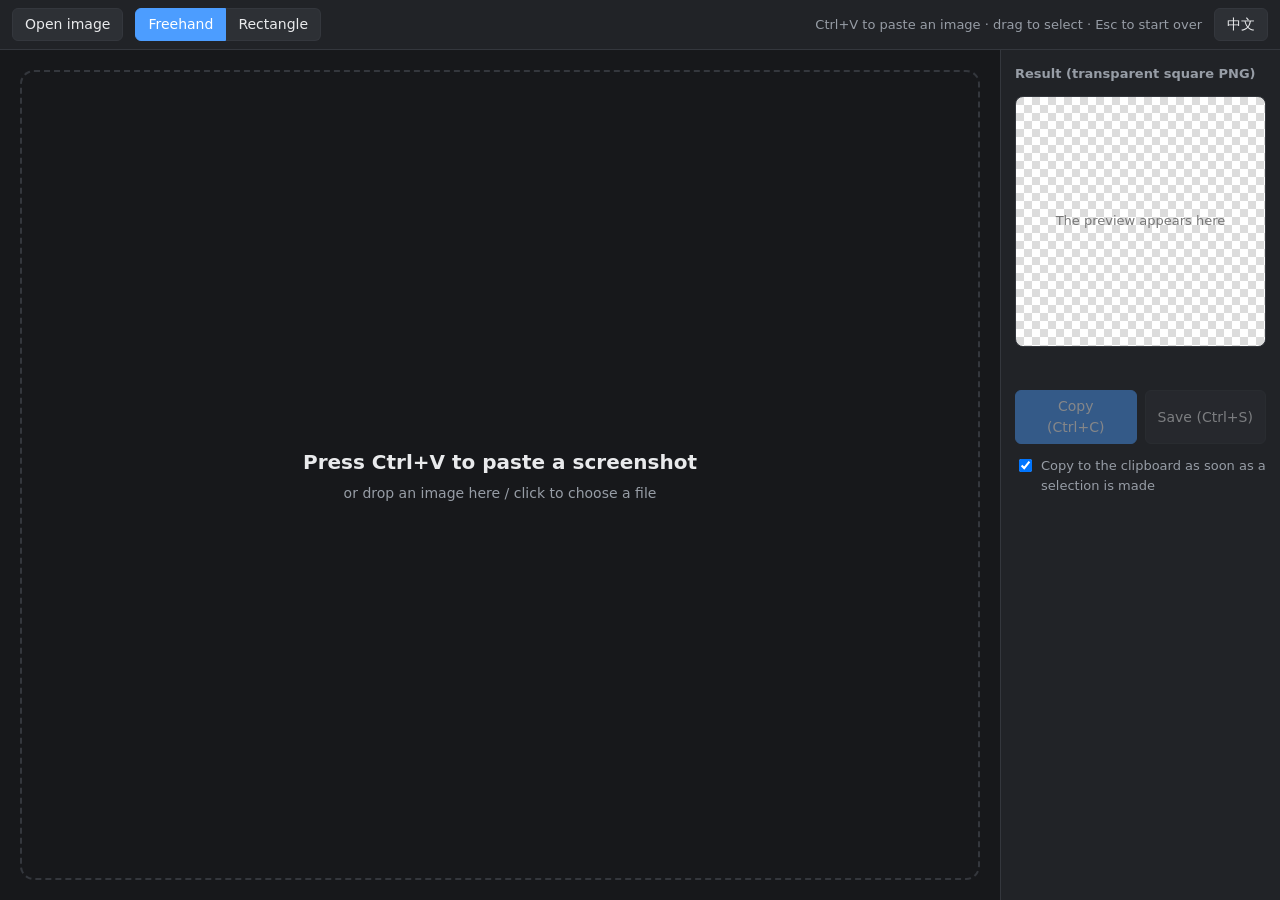
==== crop/index.html @ 749f4a0e "Add /crop: unlisted tool that cuts a freehand selection out to a transparent square PNG" ====
<!doctype html>
<html lang="en">
<head>
<meta charset="utf-8">
<meta name="viewport" content="width=device-width, initial-scale=1">
<!-- Unlisted personal tool: not linked from the homepage, not in the sitemap. -->
<meta name="robots" content="noindex, nofollow">
<title>Free Crop</title>
<link rel="icon" href="icon.svg">
<style>
  :root {
    --bg: #17181b; --panel: #212327; --line: #34373d; --text: #e9eaec;
    --muted: #979da6; --accent: #4c9dff;
  }
  * { box-sizing: border-box; }
  html, body { height: 100%; margin: 0; }
  body {
    display: flex; flex-direction: column;
    background: var(--bg); color: var(--text);
    font: 14px/1.5 system-ui, "Noto Sans CJK SC", "Microsoft YaHei", sans-serif;
    user-select: none;
  }
  header {
    display: flex; align-items: center; gap: 12px;
    padding: 8px 12px; background: var(--panel); border-bottom: 1px solid var(--line);
  }
  header .hint { margin-left: auto; color: var(--muted); font-size: 13px; }
  button {
    font: inherit; color: var(--text); background: #2d3035;
    border: 1px solid var(--line); border-radius: 6px; padding: 5px 12px; cursor: pointer;
  }
  button:hover:not(:disabled) { background: #383c42; }
  button:disabled { opacity: .45; cursor: default; }
  button.primary { background: var(--accent); border-color: var(--accent); color: #fff; }
  button.primary:hover:not(:disabled) { background: #6aadff; }
  .seg { display: flex; }
  .seg button { border-radius: 0; }
  .seg button:first-child { border-radius: 6px 0 0 6px; }
  .seg button:last-child { border-radius: 0 6px 6px 0; border-left: 0; }
  .seg button.on { background: var(--accent); border-color: var(--accent); color: #fff; }

  main { flex: 1; display: flex; min-height: 0; }
  #stage { flex: 1; position: relative; min-width: 0; }
  #view { position: absolute; inset: 0; width: 100%; height: 100%; cursor: crosshair; touch-action: none; }
  #empty {
    position: absolute; inset: 20px; display: flex; flex-direction: column;
    align-items: center; justify-content: center; gap: 6px; text-align: center;
    border: 2px dashed var(--line); border-radius: 14px; color: var(--muted); cursor: pointer;
  }
  #empty[hidden] { display: none; }
  #empty b { font-size: 20px; font-weight: 600; color: var(--text); }
  body.dragging #stage { outline: 2px solid var(--accent); outline-offset: -2px; }

  aside {
    width: 280px; flex: none; display: flex; flex-direction: column; gap: 12px;
    padding: 14px; background: var(--panel); border-left: 1px solid var(--line);
  }
  aside h2 { margin: 0; font-size: 13px; font-weight: 600; color: var(--muted); }
  #preview {
    aspect-ratio: 1; border: 1px solid var(--line); border-radius: 8px; overflow: hidden;
    display: flex; align-items: center; justify-content: center; text-align: center;
    color: #777; font-size: 13px;
    background: repeating-conic-gradient(#fff 0 25%, #dcdcdc 0 50%) 0 0 / 16px 16px;
  }
  #preview img { width: 100%; height: 100%; object-fit: contain; display: block; }
  #preview img[hidden] { display: none; }
  #size { color: var(--muted); font-size: 13px; min-height: 1.5em; }
  aside .row { display: flex; gap: 8px; }
  aside .row button { flex: 1; }
  aside label { display: flex; align-items: flex-start; gap: 6px; color: var(--muted); font-size: 13px; }

  #toast {
    position: fixed; left: 50%; bottom: 28px; transform: translateX(-50%);
    padding: 8px 16px; border-radius: 8px; background: #2f7d4f; color: #fff;
    opacity: 0; pointer-events: none; transition: opacity .2s;
  }
  #toast.show { opacity: 1; }
  #toast.bad { background: #a13c3c; }
</style>
</head>
<body>
<header>
  <button id="open" data-i18n="open"></button>
  <div class="seg">
    <button id="lasso" class="on" data-i18n="lasso"></button>
    <button id="rect" data-i18n="rect"></button>
  </div>
  <span class="hint" data-i18n="hint"></span>
  <button id="lang"></button>
</header>
<main>
  <div id="stage">
    <canvas id="view"></canvas>
    <div id="empty">
      <b data-i18n="emptyTitle"></b>
      <span data-i18n="emptySub"></span>
    </div>
  </div>
  <aside>
    <h2 data-i18n="resultTitle"></h2>
    <div id="preview"><span id="placeholder" data-i18n="placeholder"></span><img id="out" alt="" hidden></div>
    <div id="size"></div>
    <div class="row">
      <button id="copy" class="primary" disabled data-i18n="copy"></button>
      <button id="save" disabled data-i18n="save"></button>
    </div>
    <label><input type="checkbox" id="auto" checked> <span data-i18n="auto"></span></label>
  </aside>
</main>
<input type="file" id="file" accept="image/*" hidden>
<div id="toast"></div>

<script>
const $ = id => document.getElementById(id);
const stage = $('stage'), view = $('view'), ctx = view.getContext('2d');

// English unless the other language was picked with the toggle before.
const TEXT = {
  en: {
    title: 'Free Crop', other: '中文',
    open: 'Open image', lasso: 'Freehand', rect: 'Rectangle',
    hint: 'Ctrl+V to paste an image · drag to select · Esc to start over',
    emptyTitle: 'Press Ctrl+V to paste a screenshot',
    emptySub: 'or drop an image here / click to choose a file',
    resultTitle: 'Result (transparent square PNG)',
    placeholder: 'The preview appears here',
    copy: 'Copy (Ctrl+C)', save: 'Save (Ctrl+S)',
    auto: 'Copy to the clipboard as soon as a selection is made',
    copied: 'Copied to clipboard', copyFailed: 'Copy failed, use Save instead',
    noImage: 'No image in the clipboard', badImage: 'Could not read this image',
  },
  zh: {
    title: '自由裁剪', other: 'English',
    open: '打开图片', lasso: '自由圈选', rect: '矩形',
    hint: 'Ctrl+V 粘贴图片 · 按住左键拖动圈选 · Esc 重选',
    emptyTitle: 'Ctrl+V 粘贴截图',
    emptySub: '或把图片拖进来 / 点击这里选择文件',
    resultTitle: '结果（透明背景 · 方形 PNG）',
    placeholder: '圈选后在这里预览',
    copy: '复制 (Ctrl+C)', save: '保存 (Ctrl+S)',
    auto: '圈选完成后自动复制到剪贴板',
    copied: '已复制到剪贴板', copyFailed: '复制失败，请用「保存」',
    noImage: '剪贴板里没有图片', badImage: '无法读取这张图片',
  },
};
let lang = 'en';
try { if (localStorage.getItem('crop-lang') === 'zh') lang = 'zh'; } catch {}
const t = key => TEXT[lang][key];

function applyLang() {
  document.documentElement.lang = lang === 'zh' ? 'zh-CN' : 'en';
  document.title = t('title');
  for (const el of document.querySelectorAll('[data-i18n]')) el.textContent = t(el.dataset.i18n);
  $('lang').textContent = t('other');
}

let img = null;                  // ImageBitmap being cropped
let fit = { x: 0, y: 0, k: 1 };  // image px -> CSS px on the stage
let mode = 'lasso';
let sel = null;                  // { type, pts } in image coordinates
let drawing = false;
let result = null;               // { side, blob: Promise<Blob>, url }
let raf = 0, toastTimer = 0;

function toast(key, bad) {
  const el = $('toast');
  el.textContent = t(key);
  el.className = 'show' + (bad ? ' bad' : '');
  clearTimeout(toastTimer);
  toastTimer = setTimeout(() => el.className = bad ? 'bad' : '', 1800);
}

async function load(file) {
  let bmp;
  try { bmp = await createImageBitmap(file); }
  catch { toast('badImage', true); return; }
  img?.close();
  img = bmp;
  sel = null;
  setResult(null);
  $('empty').hidden = true;
  layout();
}

function layout() {
  const dpr = devicePixelRatio || 1, w = stage.clientWidth, h = stage.clientHeight;
  view.width = Math.round(w * dpr);
  view.height = Math.round(h * dpr);
  if (img) {
    const pad = 20, k = Math.min((w - 2 * pad) / img.width, (h - 2 * pad) / img.height, 2);
    fit = { k, x: (w - img.width * k) / 2, y: (h - img.height * k) / 2 };
  }
  draw();
}

function selPath(s) {
  const p = new Path2D(), pts = s.pts, n = pts.length;
  if (s.type === 'rect') {
    const [a, b] = pts;
    p.rect(Math.min(a.x, b.x), Math.min(a.y, b.y), Math.abs(a.x - b.x), Math.abs(a.y - b.y));
  } else if (n < 3) {
    p.moveTo(pts[0].x, pts[0].y);
    for (const q of pts) p.lineTo(q.x, q.y);
  } else {
    // closed loop, smoothed by curving through the midpoints of the raw points
    const mid = (a, b) => ({ x: (a.x + b.x) / 2, y: (a.y + b.y) / 2 });
    const m0 = mid(pts[n - 1], pts[0]);
    p.moveTo(m0.x, m0.y);
    for (let i = 0; i < n; i++) {
      const m = mid(pts[i], pts[(i + 1) % n]);
      p.quadraticCurveTo(pts[i].x, pts[i].y, m.x, m.y);
    }
    p.closePath();
  }
  return p;
}

function selBox(s) {
  let x0 = Infinity, y0 = Infinity, x1 = -Infinity, y1 = -Infinity;
  for (const p of s.pts) {
    x0 = Math.min(x0, p.x); y0 = Math.min(y0, p.y);
    x1 = Math.max(x1, p.x); y1 = Math.max(y1, p.y);
  }
  x0 = Math.floor(x0); y0 = Math.floor(y0); x1 = Math.ceil(x1); y1 = Math.ceil(y1);
  return { x: x0, y: y0, w: x1 - x0, h: y1 - y0 };
}

function draw() {
  raf = 0;
  const dpr = devicePixelRatio || 1;
  ctx.setTransform(1, 0, 0, 1, 0, 0);
  ctx.clearRect(0, 0, view.width, view.height);
  if (!img) return;
  ctx.setTransform(dpr * fit.k, 0, 0, dpr * fit.k, dpr * fit.x, dpr * fit.y);
  ctx.imageSmoothingQuality = 'high';
  ctx.drawImage(img, 0, 0);
  if (!sel || sel.pts.length < 2) return;

  // dim everything, then repaint the selected part at full brightness
  const p = selPath(sel), px = 1 / fit.k;
  ctx.fillStyle = 'rgba(0,0,0,.6)';
  ctx.fillRect(0, 0, img.width, img.height);
  ctx.save();
  ctx.clip(p);
  ctx.drawImage(img, 0, 0);
  ctx.restore();
  ctx.lineWidth = 1.5 * px;
  ctx.setLineDash([]);
  ctx.strokeStyle = '#fff';
  ctx.stroke(p);
  ctx.setLineDash([5 * px, 5 * px]);
  ctx.strokeStyle = '#111';
  ctx.stroke(p);
}
const redraw = () => { raf ||= requestAnimationFrame(draw); };

function toImg(e) {
  const r = view.getBoundingClientRect();
  const clamp = (v, max) => Math.max(0, Math.min(max, v));
  const p = {
    x: clamp((e.clientX - r.left - fit.x) / fit.k, img.width),
    y: clamp((e.clientY - r.top - fit.y) / fit.k, img.height),
  };
  if (mode === 'rect') { p.x = Math.round(p.x); p.y = Math.round(p.y); }
  return p;
}

view.addEventListener('pointerdown', e => {
  if (!img || e.button !== 0) return;
  try { view.setPointerCapture(e.pointerId); } catch {}
  drawing = true;
  const p = toImg(e);
  sel = { type: mode, pts: mode === 'rect' ? [p, p] : [p] };
  redraw();
});

view.addEventListener('pointermove', e => {
  if (!drawing) return;
  if (sel.type === 'rect') {
    sel.pts[1] = toImg(e);
  } else {
    const evs = e.getCoalescedEvents?.();
    for (const ev of evs?.length ? evs : [e]) {
      const p = toImg(ev), last = sel.pts[sel.pts.length - 1];
      if (Math.hypot(p.x - last.x, p.y - last.y) * fit.k >= 2) sel.pts.push(p);
    }
  }
  redraw();
});

function finish() {
  if (!drawing) return;
  drawing = false;
  const b = selBox(sel);
  if (b.w < 4 || b.h < 4 || (sel.type === 'lasso' && sel.pts.length < 3)) {
    sel = null;
    setResult(null);
    redraw();
    return;
  }
  // cut the selection out and centre it on a transparent square
  const side = Math.max(b.w, b.h), c = document.createElement('canvas');
  c.width = c.height = side;
  const g = c.getContext('2d');
  g.translate(Math.floor((side - b.w) / 2) - b.x, Math.floor((side - b.h) / 2) - b.y);
  g.clip(selPath(sel));
  g.drawImage(img, 0, 0);
  setResult({ side, blob: new Promise(res => c.toBlob(res, 'image/png')) });
  if ($('auto').checked) copy();
  redraw();
}
view.addEventListener('pointerup', finish);
view.addEventListener('pointercancel', finish);

function setResult(r) {
  if (result?.url) URL.revokeObjectURL(result.url);
  result = r;
  $('copy').disabled = $('save').disabled = !r;
  $('out').hidden = true;
  $('placeholder').hidden = !!r;
  $('size').textContent = r ? `${r.side} × ${r.side} px` : '';
  r?.blob.then(b => {
    if (result !== r) return;
    r.url = URL.createObjectURL(b);
    $('out').src = r.url;
    $('out').hidden = false;
  });
}

async function copy() {
  if (!result) return;
  try {
    await navigator.clipboard.write([new ClipboardItem({ 'image/png': result.blob })]);
    toast('copied');
  } catch {
    toast('copyFailed', true);
  }
}

async function save() {
  if (!result) return;
  const d = new Date(), z = n => String(n).padStart(2, '0');
  const a = document.createElement('a');
  a.href = URL.createObjectURL(await result.blob);
  a.download = `crop-${d.getFullYear()}${z(d.getMonth() + 1)}${z(d.getDate())}-${z(d.getHours())}${z(d.getMinutes())}${z(d.getSeconds())}.png`;
  a.click();
  setTimeout(() => URL.revokeObjectURL(a.href), 1000);
}

function setMode(m) {
  mode = m;
  $('lasso').classList.toggle('on', m === 'lasso');
  $('rect').classList.toggle('on', m === 'rect');
}

$('lasso').onclick = () => setMode('lasso');
$('rect').onclick = () => setMode('rect');
$('copy').onclick = copy;
$('save').onclick = save;
$('open').onclick = $('empty').onclick = () => $('file').click();
$('file').onchange = e => { if (e.target.files[0]) load(e.target.files[0]); e.target.value = ''; };
$('lang').onclick = () => {
  lang = lang === 'en' ? 'zh' : 'en';
  try { localStorage.setItem('crop-lang', lang); } catch {}
  applyLang();
};

addEventListener('paste', e => {
  const f = [...e.clipboardData.files].find(f => f.type.startsWith('image/'));
  if (!f) { toast('noImage', true); return; }
  e.preventDefault();
  load(f);
});

addEventListener('dragover', e => { e.preventDefault(); document.body.classList.add('dragging'); });
addEventListener('dragleave', () => document.body.classList.remove('dragging'));
addEventListener('drop', e => {
  e.preventDefault();
  document.body.classList.remove('dragging');
  const f = [...e.dataTransfer.files].find(f => f.type.startsWith('image/'));
  if (f) load(f);
});

addEventListener('keydown', e => {
  const mod = e.ctrlKey || e.metaKey, k = e.key.toLowerCase();
  if (k === 'escape') {
    drawing = false;
    sel = null;
    setResult(null);
    redraw();
  } else if (mod && k === 'c' && result) {
    e.preventDefault();
    copy();
  } else if (mod && k === 's') {
    e.preventDefault();
    save();
  }
});

applyLang();
new ResizeObserver(layout).observe(stage);
</script>
</body>
</html>
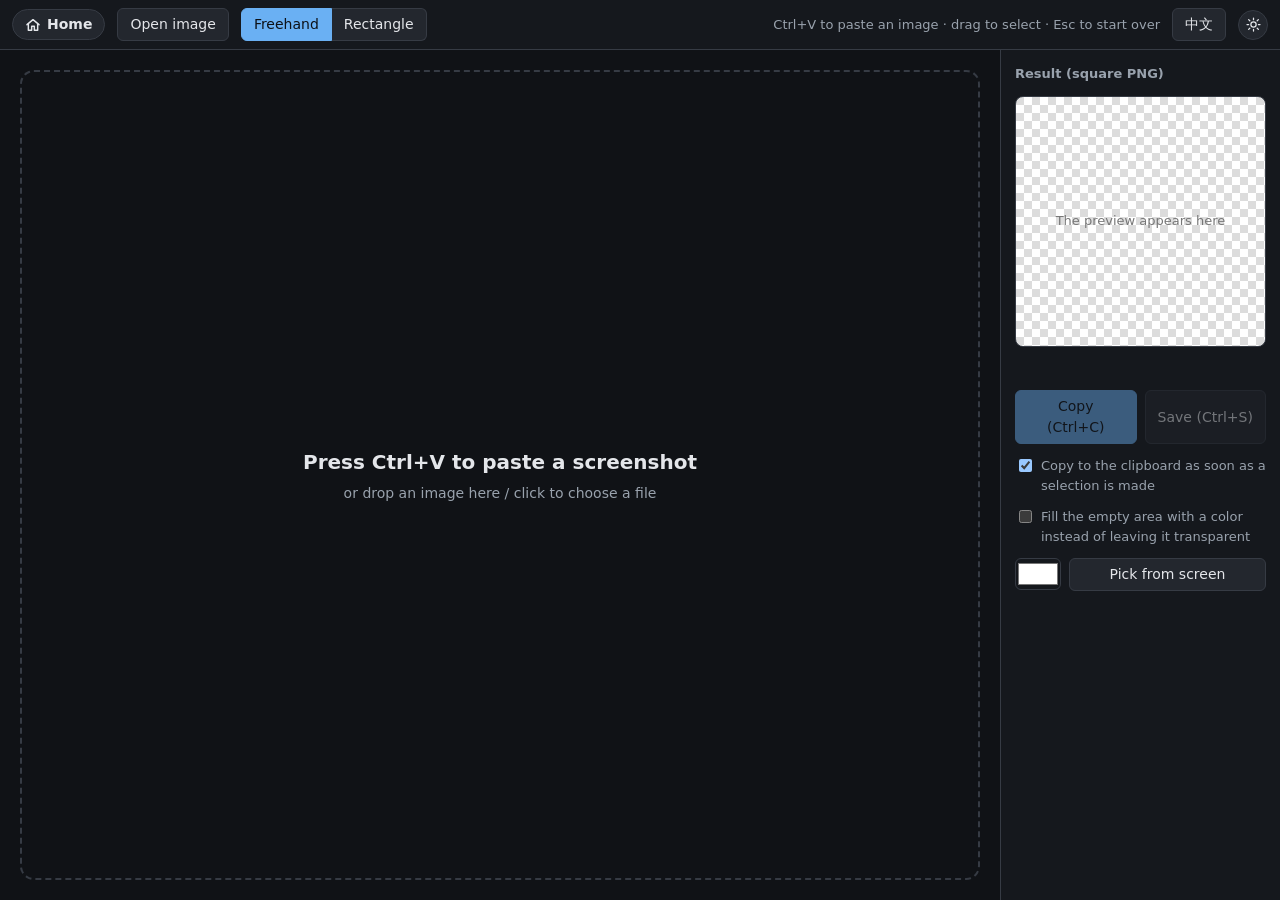
==== commit b0ac66d6: "Crop: day/night theme and Home button like the rest of the site, optional fill colour for the empty " ====
--- a/crop/index.html
+++ b/crop/index.html
@@ -7,10 +7,20 @@
 <meta name="robots" content="noindex, nofollow">
 <title>Free Crop</title>
 <link rel="icon" href="icon.svg">
+<!-- Light by day, dark by night, with the homepage's own logic and toggle. -->
+<script src="../tz-coords.js"></script>
+<script src="../theme.js"></script>
 <style>
+  /* Colours follow the homepage: light by default, dark when ../theme.js sets data-theme="dark". */
   :root {
-    --bg: #17181b; --panel: #212327; --line: #34373d; --text: #e9eaec;
-    --muted: #979da6; --accent: #4c9dff;
+    color-scheme: light;
+    --bg: #e8eaed; --panel: #ffffff; --line: #d4d4d4; --text: #000000; --muted: #666666;
+    --accent: #1772d0; --on-accent: #ffffff; --btn: #f2f2f2; --btn-hover: #e6e6e6;
+  }
+  [data-theme="dark"] {
+    color-scheme: dark;
+    --bg: #101216; --panel: #15181d; --line: #363b44; --text: #e4e6ea; --muted: #99a2ad;
+    --accent: #6ab0f3; --on-accent: #0d1117; --btn: #23272e; --btn-hover: #2c313a;
   }
   * { box-sizing: border-box; }
   html, body { height: 100%; margin: 0; }
@@ -26,18 +36,32 @@
   }
   header .hint { margin-left: auto; color: var(--muted); font-size: 13px; }
   button {
-    font: inherit; color: var(--text); background: #2d3035;
+    font: inherit; color: var(--text); background: var(--btn);
     border: 1px solid var(--line); border-radius: 6px; padding: 5px 12px; cursor: pointer;
   }
-  button:hover:not(:disabled) { background: #383c42; }
+  button:hover:not(:disabled) { background: var(--btn-hover); }
   button:disabled { opacity: .45; cursor: default; }
-  button.primary { background: var(--accent); border-color: var(--accent); color: #fff; }
-  button.primary:hover:not(:disabled) { background: #6aadff; }
+  button.primary { background: var(--accent); border-color: var(--accent); color: var(--on-accent); }
+  button.primary:hover:not(:disabled) { background: var(--accent); filter: brightness(1.12); }
+  /* the same Home pill as on the project pages */
+  .home-link {
+    display: inline-flex; align-items: center; gap: 6px; padding: 4px 12px; border-radius: 20px;
+    background: var(--btn); border: 1px solid var(--line); color: var(--text);
+    font-weight: 600; text-decoration: none;
+  }
+  .home-link:hover { background: var(--btn-hover); }
+  .theme-toggle {
+    display: inline-flex; align-items: center; justify-content: center;
+    width: 30px; height: 30px; padding: 0; border-radius: 50%;
+  }
+  .theme-toggle svg { display: block; width: 15px; height: 15px; }
+  .theme-toggle .icon-sun, [data-theme="dark"] .theme-toggle .icon-moon { display: none; }
+  [data-theme="dark"] .theme-toggle .icon-sun { display: block; }
   .seg { display: flex; }
   .seg button { border-radius: 0; }
   .seg button:first-child { border-radius: 6px 0 0 6px; }
   .seg button:last-child { border-radius: 0 6px 6px 0; border-left: 0; }
-  .seg button.on { background: var(--accent); border-color: var(--accent); color: #fff; }
+  .seg button.on { background: var(--accent); border-color: var(--accent); color: var(--on-accent); }
 
   main { flex: 1; display: flex; min-height: 0; }
   #stage { flex: 1; position: relative; min-width: 0; }
@@ -68,6 +92,10 @@
   aside .row { display: flex; gap: 8px; }
   aside .row button { flex: 1; }
   aside label { display: flex; align-items: flex-start; gap: 6px; color: var(--muted); font-size: 13px; }
+  #fillColor {
+    flex: none; width: 46px; height: 32px; padding: 0; cursor: pointer;
+    border: 1px solid var(--line); border-radius: 6px; background: none;
+  }
 
   #toast {
     position: fixed; left: 50%; bottom: 28px; transform: translateX(-50%);
@@ -80,6 +108,10 @@
 </head>
 <body>
 <header>
+  <a class="home-link" href="../" title="Back to Chang Luo's homepage">
+    <svg width="16" height="16" viewBox="0 0 24 24" fill="none" stroke="currentColor" stroke-width="2.2" stroke-linecap="round" stroke-linejoin="round" aria-hidden="true"><path d="M3 11.5 12 4l9 7.5"/><path d="M5 10.5V20h5v-6h4v6h5v-9.5"/></svg>
+    <span data-i18n="home"></span>
+  </a>
   <button id="open" data-i18n="open"></button>
   <div class="seg">
     <button id="lasso" class="on" data-i18n="lasso"></button>
@@ -87,6 +119,10 @@
   </div>
   <span class="hint" data-i18n="hint"></span>
   <button id="lang"></button>
+  <button class="theme-toggle" type="button" aria-label="Toggle dark mode" title="Toggle dark mode">
+    <svg class="icon-moon" viewBox="0 0 24 24" fill="none" stroke="currentColor" stroke-width="2" stroke-linecap="round" stroke-linejoin="round" aria-hidden="true"><path d="M21 12.79A9 9 0 1 1 11.21 3 7 7 0 0 0 21 12.79z"></path></svg>
+    <svg class="icon-sun" viewBox="0 0 24 24" fill="none" stroke="currentColor" stroke-width="2" stroke-linecap="round" stroke-linejoin="round" aria-hidden="true"><circle cx="12" cy="12" r="4.2"></circle><path d="M12 1.6v2.6M12 19.8v2.6M4.2 4.2l1.9 1.9M17.9 17.9l1.9 1.9M1.6 12h2.6M19.8 12h2.6M4.2 19.8l1.9-1.9M17.9 6.1l1.9-1.9"></path></svg>
+  </button>
 </header>
 <main>
   <div id="stage">
@@ -105,6 +141,11 @@
       <button id="save" disabled data-i18n="save"></button>
     </div>
     <label><input type="checkbox" id="auto" checked> <span data-i18n="auto"></span></label>
+    <label><input type="checkbox" id="fill"> <span data-i18n="fill"></span></label>
+    <div class="row">
+      <input type="color" id="fillColor" value="#ffffff">
+      <button id="pick" data-i18n="pick"></button>
+    </div>
   </aside>
 </main>
 <input type="file" id="file" accept="image/*" hidden>
@@ -117,28 +158,32 @@
 // English unless the other language was picked with the toggle before.
 const TEXT = {
   en: {
-    title: 'Free Crop', other: '中文',
+    title: 'Free Crop', other: '中文', home: 'Home',
     open: 'Open image', lasso: 'Freehand', rect: 'Rectangle',
     hint: 'Ctrl+V to paste an image · drag to select · Esc to start over',
     emptyTitle: 'Press Ctrl+V to paste a screenshot',
     emptySub: 'or drop an image here / click to choose a file',
-    resultTitle: 'Result (transparent square PNG)',
+    resultTitle: 'Result (square PNG)',
     placeholder: 'The preview appears here',
     copy: 'Copy (Ctrl+C)', save: 'Save (Ctrl+S)',
     auto: 'Copy to the clipboard as soon as a selection is made',
+    fill: 'Fill the empty area with a color instead of leaving it transparent',
+    pick: 'Pick from screen', updated: 'Updated, press Copy to copy it',
     copied: 'Copied to clipboard', copyFailed: 'Copy failed, use Save instead',
     noImage: 'No image in the clipboard', badImage: 'Could not read this image',
   },
   zh: {
-    title: '自由裁剪', other: 'English',
+    title: '自由裁剪', other: 'English', home: '主页',
     open: '打开图片', lasso: '自由圈选', rect: '矩形',
     hint: 'Ctrl+V 粘贴图片 · 按住左键拖动圈选 · Esc 重选',
     emptyTitle: 'Ctrl+V 粘贴截图',
     emptySub: '或把图片拖进来 / 点击这里选择文件',
-    resultTitle: '结果（透明背景 · 方形 PNG）',
+    resultTitle: '结果（方形 PNG）',
     placeholder: '圈选后在这里预览',
     copy: '复制 (Ctrl+C)', save: '保存 (Ctrl+S)',
     auto: '圈选完成后自动复制到剪贴板',
+    fill: '空白部分用颜色填充（不勾选则保持透明）',
+    pick: '从屏幕取色', updated: '已更新，请点「复制」',
     copied: '已复制到剪贴板', copyFailed: '复制失败，请用「保存」',
     noImage: '剪贴板里没有图片', badImage: '无法读取这张图片',
   },
@@ -298,16 +343,30 @@
     redraw();
     return;
   }
-  // cut the selection out and centre it on a transparent square
-  const side = Math.max(b.w, b.h), c = document.createElement('canvas');
+  cut();
+  redraw();
+}
+
+// Cuts the selection out and centres it on a square: transparent, or of the fill colour.
+// `quiet` is for a cut the user did not just draw (a new fill colour), where the
+// browser may refuse the automatic copy.
+function cut(quiet) {
+  const b = selBox(sel), side = Math.max(b.w, b.h), c = document.createElement('canvas');
   c.width = c.height = side;
   const g = c.getContext('2d');
+  if ($('fill').checked) {
+    g.fillStyle = $('fillColor').value;
+    g.fillRect(0, 0, side, side);
+  }
   g.translate(Math.floor((side - b.w) / 2) - b.x, Math.floor((side - b.h) / 2) - b.y);
   g.clip(selPath(sel));
   g.drawImage(img, 0, 0);
   setResult({ side, blob: new Promise(res => c.toBlob(res, 'image/png')) });
-  if ($('auto').checked) copy();
-  redraw();
+  if ($('auto').checked) copy(quiet);
+}
+
+function refill() {
+  if (result && !drawing) cut(true);
 }
 view.addEventListener('pointerup', finish);
 view.addEventListener('pointercancel', finish);
@@ -327,13 +386,13 @@
   });
 }
 
-async function copy() {
+async function copy(quiet) {
   if (!result) return;
   try {
     await navigator.clipboard.write([new ClipboardItem({ 'image/png': result.blob })]);
     toast('copied');
   } catch {
-    toast('copyFailed', true);
+    toast(quiet === true ? 'updated' : 'copyFailed', true);
   }
 }
 
@@ -355,8 +414,24 @@
 
 $('lasso').onclick = () => setMode('lasso');
 $('rect').onclick = () => setMode('rect');
-$('copy').onclick = copy;
+$('copy').onclick = () => copy();
 $('save').onclick = save;
+$('fill').onchange = refill;
+$('fillColor').onchange = () => {
+  try { localStorage.setItem('crop-fill-color', $('fillColor').value); } catch {}
+  $('fill').checked = true;  // choosing a colour means wanting it
+  refill();
+};
+if (window.EyeDropper) {
+  $('pick').onclick = async () => {
+    let picked;
+    try { picked = await new EyeDropper().open(); } catch { return; }  // Esc
+    $('fillColor').value = picked.sRGBHex;
+    $('fillColor').onchange();
+  };
+} else {
+  $('pick').hidden = true;
+}
 $('open').onclick = $('empty').onclick = () => $('file').click();
 $('file').onchange = e => { if (e.target.files[0]) load(e.target.files[0]); e.target.value = ''; };
 $('lang').onclick = () => {
@@ -397,6 +472,7 @@
   }
 });
 
+try { $('fillColor').value = localStorage.getItem('crop-fill-color') || '#ffffff'; } catch {}
 applyLang();
 new ResizeObserver(layout).observe(stage);
 </script>
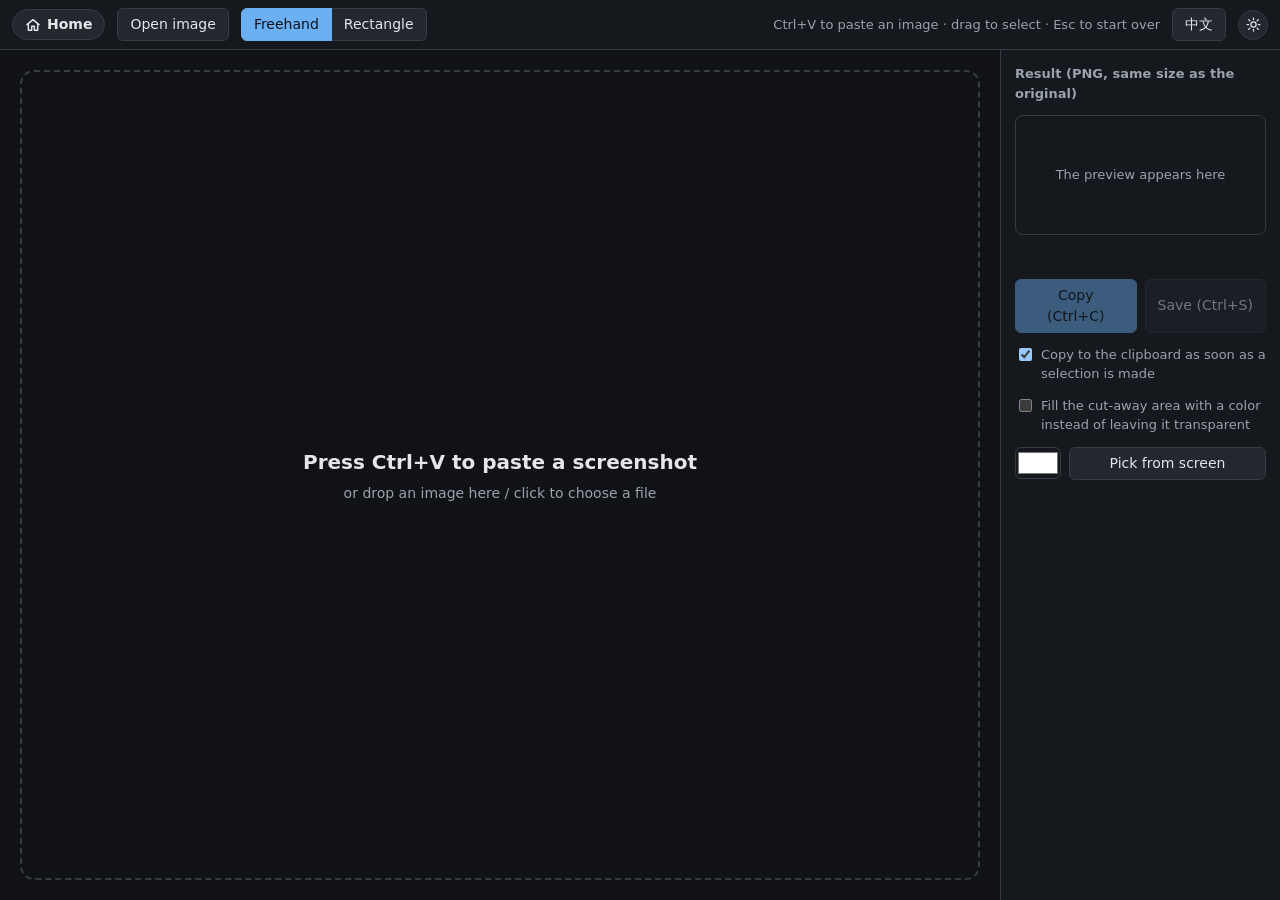
==== commit e1be235e: "Crop: keep the original image size instead of a square; only the cut-away area becomes transparent o" ====
--- a/crop/index.html
+++ b/crop/index.html
@@ -10,17 +10,18 @@
 <!-- Light by day, dark by night, with the homepage's own logic and toggle. -->
 <script src="../tz-coords.js"></script>
 <script src="../theme.js"></script>
+<script src="../colorpicker.js"></script>
 <style>
   /* Colours follow the homepage: light by default, dark when ../theme.js sets data-theme="dark". */
   :root {
     color-scheme: light;
     --bg: #e8eaed; --panel: #ffffff; --line: #d4d4d4; --text: #000000; --muted: #666666;
-    --accent: #1772d0; --on-accent: #ffffff; --btn: #f2f2f2; --btn-hover: #e6e6e6;
+    --accent: #1772d0; --on-accent: #ffffff; --btn: #f2f2f2; --btn-hover: #e6e6e6; --bad: #c62828;
   }
   [data-theme="dark"] {
     color-scheme: dark;
     --bg: #101216; --panel: #15181d; --line: #363b44; --text: #e4e6ea; --muted: #99a2ad;
-    --accent: #6ab0f3; --on-accent: #0d1117; --btn: #23272e; --btn-hover: #2c313a;
+    --accent: #6ab0f3; --on-accent: #0d1117; --btn: #23272e; --btn-hover: #2c313a; --bad: #ff8080;
   }
   * { box-sizing: border-box; }
   html, body { height: 100%; margin: 0; }
@@ -81,12 +82,15 @@
   }
   aside h2 { margin: 0; font-size: 13px; font-weight: 600; color: var(--muted); }
   #preview {
-    aspect-ratio: 1; border: 1px solid var(--line); border-radius: 8px; overflow: hidden;
-    display: flex; align-items: center; justify-content: center; text-align: center;
-    color: #777; font-size: 13px;
+    display: flex; align-items: center; justify-content: center; min-height: 120px;
+    border: 1px solid var(--line); border-radius: 8px; overflow: hidden; text-align: center;
+    color: var(--muted); font-size: 13px;
+  }
+  /* the checkerboard is behind the picture only, so that a fill colour is not taken for transparency */
+  #preview img {
+    display: block; max-width: 100%; max-height: 260px;
     background: repeating-conic-gradient(#fff 0 25%, #dcdcdc 0 50%) 0 0 / 16px 16px;
   }
-  #preview img { width: 100%; height: 100%; object-fit: contain; display: block; }
   #preview img[hidden] { display: none; }
   #size { color: var(--muted); font-size: 13px; min-height: 1.5em; }
   aside .row { display: flex; gap: 8px; }
@@ -163,11 +167,11 @@
     hint: 'Ctrl+V to paste an image · drag to select · Esc to start over',
     emptyTitle: 'Press Ctrl+V to paste a screenshot',
     emptySub: 'or drop an image here / click to choose a file',
-    resultTitle: 'Result (square PNG)',
+    resultTitle: 'Result (PNG, same size as the original)',
     placeholder: 'The preview appears here',
     copy: 'Copy (Ctrl+C)', save: 'Save (Ctrl+S)',
     auto: 'Copy to the clipboard as soon as a selection is made',
-    fill: 'Fill the empty area with a color instead of leaving it transparent',
+    fill: 'Fill the cut-away area with a color instead of leaving it transparent',
     pick: 'Pick from screen', updated: 'Updated, press Copy to copy it',
     copied: 'Copied to clipboard', copyFailed: 'Copy failed, use Save instead',
     noImage: 'No image in the clipboard', badImage: 'Could not read this image',
@@ -178,11 +182,11 @@
     hint: 'Ctrl+V 粘贴图片 · 按住左键拖动圈选 · Esc 重选',
     emptyTitle: 'Ctrl+V 粘贴截图',
     emptySub: '或把图片拖进来 / 点击这里选择文件',
-    resultTitle: '结果（方形 PNG）',
+    resultTitle: '结果（PNG，尺寸与原图相同）',
     placeholder: '圈选后在这里预览',
     copy: '复制 (Ctrl+C)', save: '保存 (Ctrl+S)',
     auto: '圈选完成后自动复制到剪贴板',
-    fill: '空白部分用颜色填充（不勾选则保持透明）',
+    fill: '裁掉的部分用颜色填充（不勾选则保持透明）',
     pick: '从屏幕取色', updated: '已更新，请点「复制」',
     copied: '已复制到剪贴板', copyFailed: '复制失败，请用「保存」',
     noImage: '剪贴板里没有图片', badImage: '无法读取这张图片',
@@ -204,7 +208,7 @@
 let mode = 'lasso';
 let sel = null;                  // { type, pts } in image coordinates
 let drawing = false;
-let result = null;               // { side, blob: Promise<Blob>, url }
+let result = null;               // { w, h, blob: Promise<Blob>, url }
 let raf = 0, toastTimer = 0;
 
 function toast(key, bad) {
@@ -347,21 +351,22 @@
   redraw();
 }
 
-// Cuts the selection out and centres it on a square: transparent, or of the fill colour.
+// Keeps the selection where it is in a picture of the original size; everything cut away
+// becomes transparent, or the fill colour.
 // `quiet` is for a cut the user did not just draw (a new fill colour), where the
 // browser may refuse the automatic copy.
 function cut(quiet) {
-  const b = selBox(sel), side = Math.max(b.w, b.h), c = document.createElement('canvas');
-  c.width = c.height = side;
+  const c = document.createElement('canvas');
+  c.width = img.width;
+  c.height = img.height;
   const g = c.getContext('2d');
   if ($('fill').checked) {
     g.fillStyle = $('fillColor').value;
-    g.fillRect(0, 0, side, side);
-  }
-  g.translate(Math.floor((side - b.w) / 2) - b.x, Math.floor((side - b.h) / 2) - b.y);
+    g.fillRect(0, 0, c.width, c.height);
+  }
   g.clip(selPath(sel));
   g.drawImage(img, 0, 0);
-  setResult({ side, blob: new Promise(res => c.toBlob(res, 'image/png')) });
+  setResult({ w: c.width, h: c.height, blob: new Promise(res => c.toBlob(res, 'image/png')) });
   if ($('auto').checked) copy(quiet);
 }
 
@@ -375,9 +380,9 @@
   if (result?.url) URL.revokeObjectURL(result.url);
   result = r;
   $('copy').disabled = $('save').disabled = !r;
-  $('out').hidden = true;
+  if (!r) $('out').hidden = true;  // while a new cut is being encoded the previous one stays up
   $('placeholder').hidden = !!r;
-  $('size').textContent = r ? `${r.side} × ${r.side} px` : '';
+  $('size').textContent = r ? `${r.w} × ${r.h} px` : '';
   r?.blob.then(b => {
     if (result !== r) return;
     r.url = URL.createObjectURL(b);
@@ -426,8 +431,8 @@
   $('pick').onclick = async () => {
     let picked;
     try { picked = await new EyeDropper().open(); } catch { return; }  // Esc
-    $('fillColor').value = picked.sRGBHex;
-    $('fillColor').onchange();
+    const rgb = ColorPicker.read(picked.sRGBHex);
+    if (rgb) ColorPicker.set($('fillColor'), rgb);
   };
 } else {
   $('pick').hidden = true;
@@ -473,6 +478,7 @@
 });
 
 try { $('fillColor').value = localStorage.getItem('crop-fill-color') || '#ffffff'; } catch {}
+ColorPicker.attach($('fillColor'));
 applyLang();
 new ResizeObserver(layout).observe(stage);
 </script>
